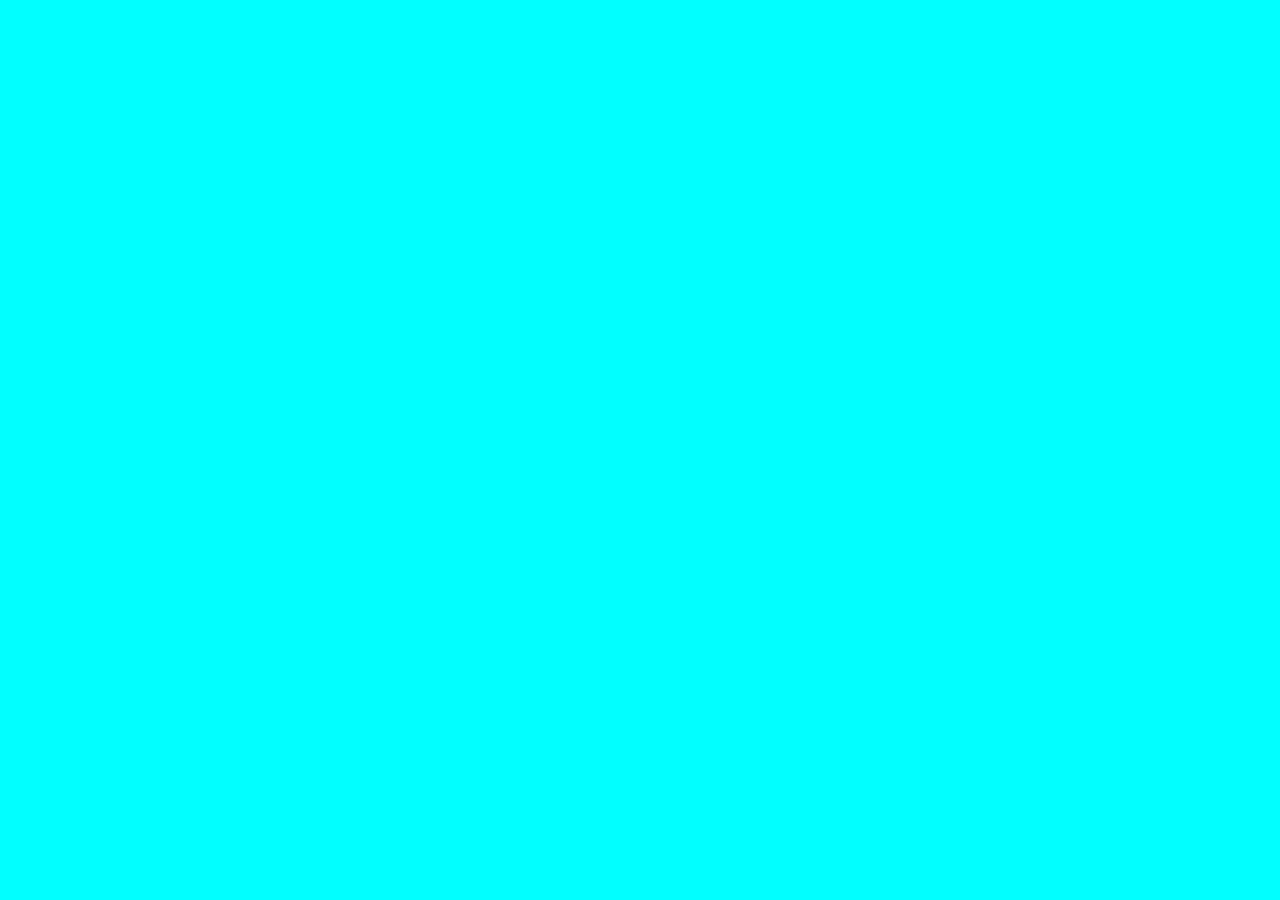
==== pacote-d013/index.html @ 5e5030fe "Iniciei o projeto Social" ====
<!DOCTYPE html>
<html lang="PT-br">
<head>
    <meta charset="UTF-8">
    <meta http-equiv="X-UA-Compatible" content="IE=edge">
    <meta name="viewport" content="width=device-width, initial-scale=1.0">
    <title>Desafio Social</title>
    <link rel="stylesheet" href="estilo/style.css">
    <link rel="shortcut icon" href="favicon.ico" type="image/x-icon">
</head>
<body>
    
</body>
</html>
---- pacote-d013/estilo/style.css ----
@charset "utf-8";

body{
    background-color: aqua;
}
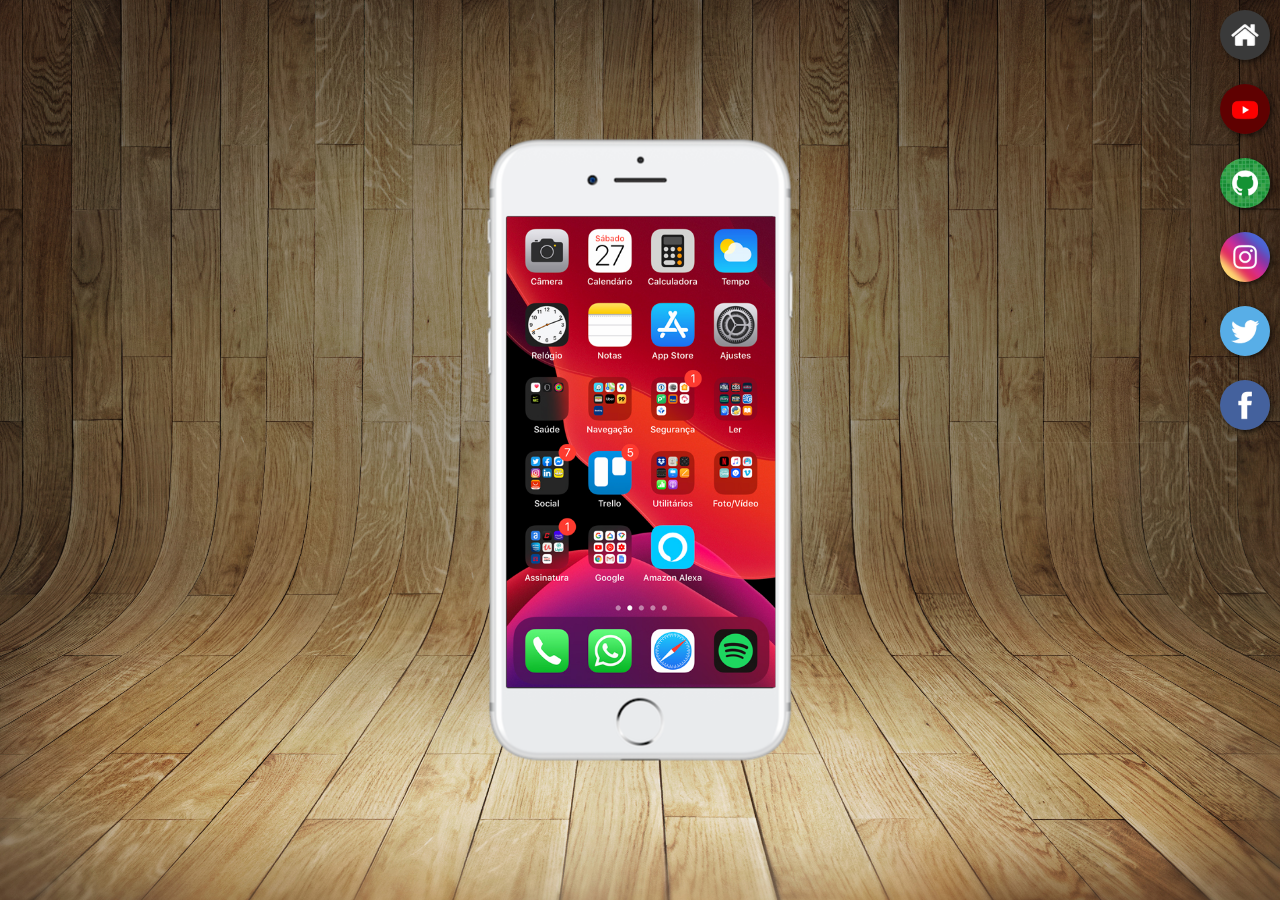
==== commit 14e50020: "Sociais Layout Criado" ====
--- a/pacote-d013/index.html
+++ b/pacote-d013/index.html
@@ -9,6 +9,22 @@
     <link rel="shortcut icon" href="favicon.ico" type="image/x-icon">
 </head>
 <body>
-    
+    <main>
+        <section id="telefone">
+            <iframe src="home.html" name="tela" id="tela" frameborder="0">
+                
+                Seu navegador não é compatível.
+
+            </iframe>
+        </section>
+        <section id="redes-sociais">
+            <a href="#" target="tela"><img src="imagens/logo-home.jpg" alt="Home"></a><br>
+            <a href="#" target="tela"><img src="imagens/logo-youtube.jpg" alt="Youtube"></a><br>
+            <a href="#" target="tela"><img src="imagens/logo-github.jpg" alt="Github"></a><br>
+            <a href="#" target="tela"><img src="imagens/logo-instagram.jpg" alt="Instagram"></a><br>
+            <a href="#" target="tela"><img src="imagens/logo-twitter.jpg" alt="Twitter"></a><br>
+            <a href="#" target="tela"><img src="imagens/logo-facebook.jpg" alt="Facebook"></a>
+        </section>
+    </main>
 </body>
 </html>--- a/pacote-d013/estilo/style.css
+++ b/pacote-d013/estilo/style.css
@@ -1,5 +1,67 @@
 @charset "utf-8";
 
-body{
-    background-color: aqua;
-}+* {
+    margin: 0px;
+    padding: 0px;
+    font-family: Arial, Helvetica, sans-serif;
+}
+
+html,body {
+    height: 100vh;
+    width: 100vw;
+    background-color: black;
+} 
+
+body {
+    background: url('../imagens/fundo-madeira.jpg') no-repeat top center;
+    background-size: cover;
+    background-attachment: fixed;
+}
+
+main {
+    position: relative;
+    height: 100vh;
+}
+
+section#telefone {
+    position: absolute;
+    top: 50%;
+    left: 50%;
+
+    transform: translate(-50%, -50%);
+
+    height: 627px;
+    width: 311px;
+    background: url('../imagens/frame-iphone.png')
+    no-repeat;
+}
+
+iframe#tela {
+    position: relative;
+    top: 80px;
+    left: 22px;
+
+    width: 269px;
+    height: 471px;
+}
+
+section#redes-sociais {
+    text-align: right;
+}
+
+section#redes-sociais img {
+    width: 50px;
+    height: 50px;
+    margin: 10px;
+    border-radius: 50%;
+    box-shadow: 2px 2px 5px rgba(0, 0, 0, 0.59);
+    box-sizing: border-box;
+} 
+
+section#redes-sociais img:hover {
+    border: 2px solid rgba(255, 255, 255, 0.179);
+    transform: translate(-3px, -3px);
+    box-shadow: 5px 5px 10px rgba(0, 0, 0, 0.412);
+    transition: transform .2s, border .7s;
+}
+
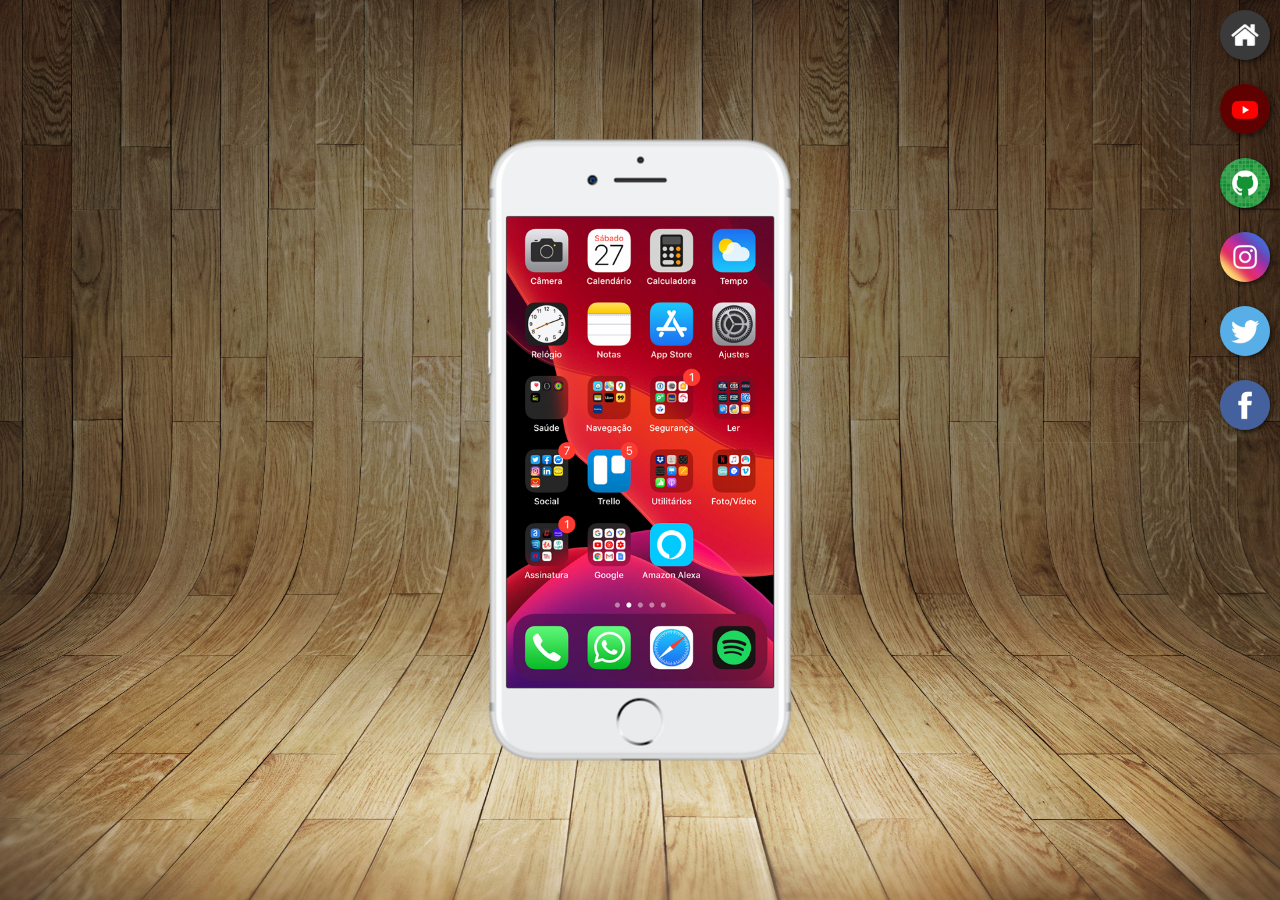
==== commit dc85f5c6: "Terminei o socials project" ====
--- a/pacote-d013/index.html
+++ b/pacote-d013/index.html
@@ -19,11 +19,11 @@
         </section>
         <section id="redes-sociais">
             <a href="#" target="tela"><img src="imagens/logo-home.jpg" alt="Home"></a><br>
-            <a href="#" target="tela"><img src="imagens/logo-youtube.jpg" alt="Youtube"></a><br>
-            <a href="#" target="tela"><img src="imagens/logo-github.jpg" alt="Github"></a><br>
-            <a href="#" target="tela"><img src="imagens/logo-instagram.jpg" alt="Instagram"></a><br>
-            <a href="#" target="tela"><img src="imagens/logo-twitter.jpg" alt="Twitter"></a><br>
-            <a href="#" target="tela"><img src="imagens/logo-facebook.jpg" alt="Facebook"></a>
+            <a href="../youtube.html" target="tela"><img src="imagens/logo-youtube.jpg" alt="Youtube"></a><br>
+            <a href="../github.html" target="tela"><img src="imagens/logo-github.jpg" alt="Github"></a><br>
+            <a href="../instagram.html" target="tela"><img src="imagens/logo-instagram.jpg" alt="Instagram"></a><br>
+            <a href="../twitter.html" target="tela"><img src="imagens/logo-twitter.jpg" alt="Twitter"></a><br>
+            <a href="../facebook.html" target="tela"><img src="imagens/logo-facebook.jpg" alt="Facebook"></a>
         </section>
     </main>
 </body>
--- a/pacote-d013/estilo/style.css
+++ b/pacote-d013/estilo/style.css
@@ -41,7 +41,7 @@
     top: 80px;
     left: 22px;
 
-    width: 269px;
+    width: 267px;
     height: 471px;
 }
 
@@ -64,4 +64,3 @@
     box-shadow: 5px 5px 10px rgba(0, 0, 0, 0.412);
     transition: transform .2s, border .7s;
 }
-
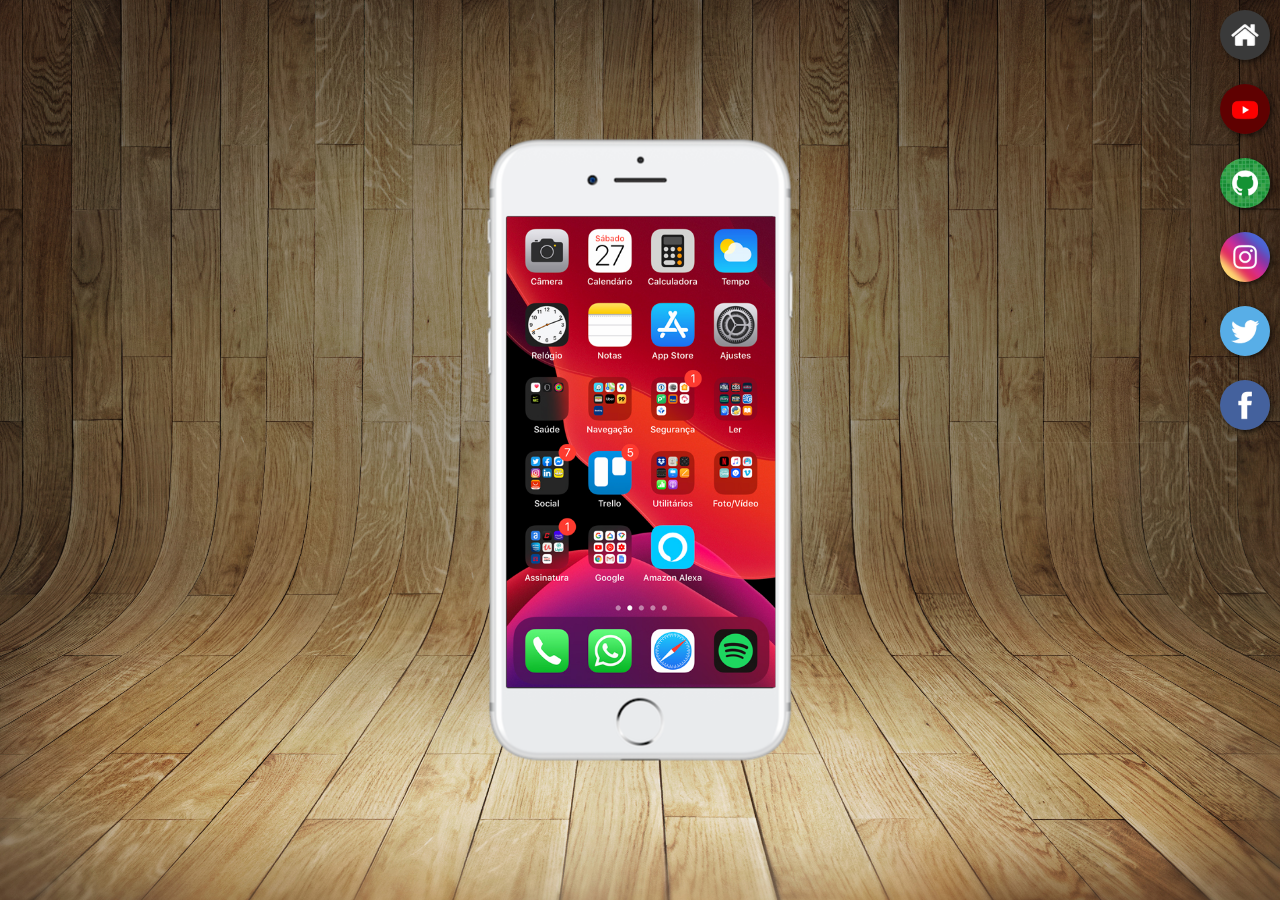
==== commit 573d0946: "Revert "Terminei o socials project"" ====
--- a/pacote-d013/index.html
+++ b/pacote-d013/index.html
@@ -19,11 +19,11 @@
         </section>
         <section id="redes-sociais">
             <a href="#" target="tela"><img src="imagens/logo-home.jpg" alt="Home"></a><br>
-            <a href="../youtube.html" target="tela"><img src="imagens/logo-youtube.jpg" alt="Youtube"></a><br>
-            <a href="../github.html" target="tela"><img src="imagens/logo-github.jpg" alt="Github"></a><br>
-            <a href="../instagram.html" target="tela"><img src="imagens/logo-instagram.jpg" alt="Instagram"></a><br>
-            <a href="../twitter.html" target="tela"><img src="imagens/logo-twitter.jpg" alt="Twitter"></a><br>
-            <a href="../facebook.html" target="tela"><img src="imagens/logo-facebook.jpg" alt="Facebook"></a>
+            <a href="#" target="tela"><img src="imagens/logo-youtube.jpg" alt="Youtube"></a><br>
+            <a href="#" target="tela"><img src="imagens/logo-github.jpg" alt="Github"></a><br>
+            <a href="#" target="tela"><img src="imagens/logo-instagram.jpg" alt="Instagram"></a><br>
+            <a href="#" target="tela"><img src="imagens/logo-twitter.jpg" alt="Twitter"></a><br>
+            <a href="#" target="tela"><img src="imagens/logo-facebook.jpg" alt="Facebook"></a>
         </section>
     </main>
 </body>
--- a/pacote-d013/estilo/style.css
+++ b/pacote-d013/estilo/style.css
@@ -41,7 +41,7 @@
     top: 80px;
     left: 22px;
 
-    width: 267px;
+    width: 269px;
     height: 471px;
 }
 
@@ -64,3 +64,4 @@
     box-shadow: 5px 5px 10px rgba(0, 0, 0, 0.412);
     transition: transform .2s, border .7s;
 }
+
